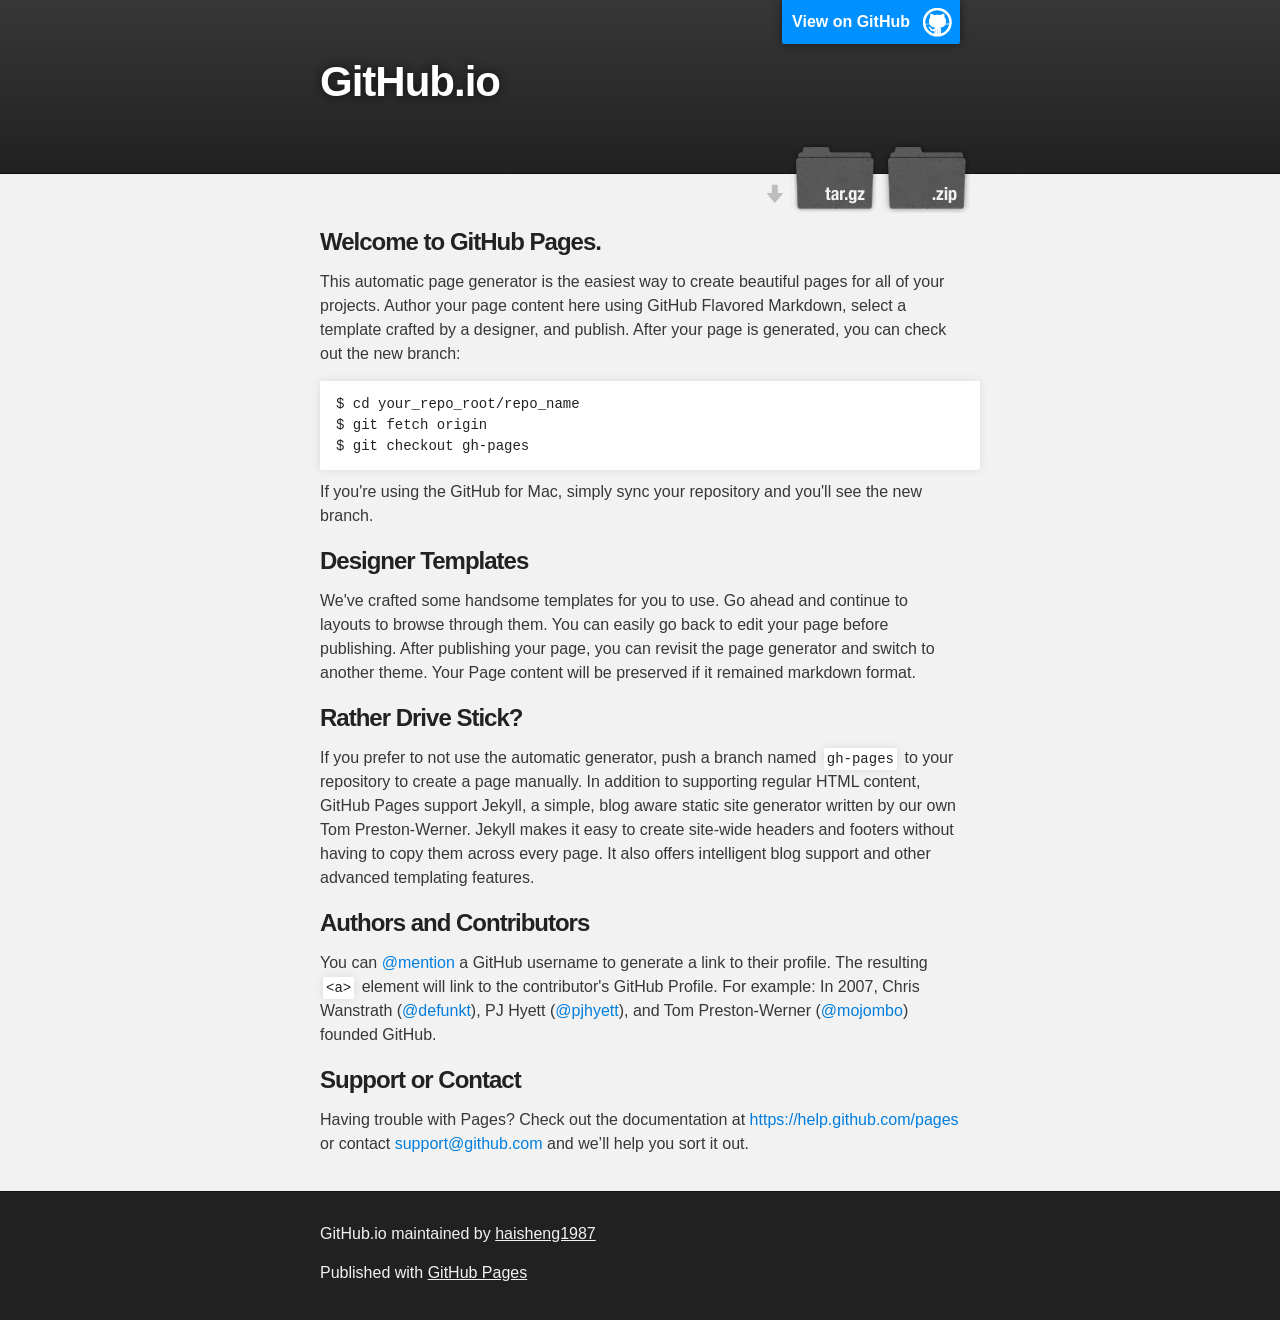
==== index.html @ a5570ec8 "Create gh-pages branch via GitHub" ====
<!DOCTYPE html>
<html>

  <head>
    <meta charset='utf-8'>
    <meta http-equiv="X-UA-Compatible" content="chrome=1">
    <meta name="description" content="GitHub.io : ">

    <link rel="stylesheet" type="text/css" media="screen" href="stylesheets/stylesheet.css">

    <title>GitHub.io</title>
  </head>

  <body>

    <!-- HEADER -->
    <div id="header_wrap" class="outer">
        <header class="inner">
          <a id="forkme_banner" href="https://github.com/haisheng1987/github.io">View on GitHub</a>

          <h1 id="project_title">GitHub.io</h1>
          <h2 id="project_tagline"></h2>

            <section id="downloads">
              <a class="zip_download_link" href="https://github.com/haisheng1987/github.io/zipball/master">Download this project as a .zip file</a>
              <a class="tar_download_link" href="https://github.com/haisheng1987/github.io/tarball/master">Download this project as a tar.gz file</a>
            </section>
        </header>
    </div>

    <!-- MAIN CONTENT -->
    <div id="main_content_wrap" class="outer">
      <section id="main_content" class="inner">
        <h3>
<a id="welcome-to-github-pages" class="anchor" href="#welcome-to-github-pages" aria-hidden="true"><span class="octicon octicon-link"></span></a>Welcome to GitHub Pages.</h3>

<p>This automatic page generator is the easiest way to create beautiful pages for all of your projects. Author your page content here using GitHub Flavored Markdown, select a template crafted by a designer, and publish. After your page is generated, you can check out the new branch:</p>

<pre><code>$ cd your_repo_root/repo_name
$ git fetch origin
$ git checkout gh-pages
</code></pre>

<p>If you're using the GitHub for Mac, simply sync your repository and you'll see the new branch.</p>

<h3>
<a id="designer-templates" class="anchor" href="#designer-templates" aria-hidden="true"><span class="octicon octicon-link"></span></a>Designer Templates</h3>

<p>We've crafted some handsome templates for you to use. Go ahead and continue to layouts to browse through them. You can easily go back to edit your page before publishing. After publishing your page, you can revisit the page generator and switch to another theme. Your Page content will be preserved if it remained markdown format.</p>

<h3>
<a id="rather-drive-stick" class="anchor" href="#rather-drive-stick" aria-hidden="true"><span class="octicon octicon-link"></span></a>Rather Drive Stick?</h3>

<p>If you prefer to not use the automatic generator, push a branch named <code>gh-pages</code> to your repository to create a page manually. In addition to supporting regular HTML content, GitHub Pages support Jekyll, a simple, blog aware static site generator written by our own Tom Preston-Werner. Jekyll makes it easy to create site-wide headers and footers without having to copy them across every page. It also offers intelligent blog support and other advanced templating features.</p>

<h3>
<a id="authors-and-contributors" class="anchor" href="#authors-and-contributors" aria-hidden="true"><span class="octicon octicon-link"></span></a>Authors and Contributors</h3>

<p>You can <a href="https://github.com/blog/821" class="user-mention">@mention</a> a GitHub username to generate a link to their profile. The resulting <code>&lt;a&gt;</code> element will link to the contributor's GitHub Profile. For example: In 2007, Chris Wanstrath (<a href="https://github.com/defunkt" class="user-mention">@defunkt</a>), PJ Hyett (<a href="https://github.com/pjhyett" class="user-mention">@pjhyett</a>), and Tom Preston-Werner (<a href="https://github.com/mojombo" class="user-mention">@mojombo</a>) founded GitHub.</p>

<h3>
<a id="support-or-contact" class="anchor" href="#support-or-contact" aria-hidden="true"><span class="octicon octicon-link"></span></a>Support or Contact</h3>

<p>Having trouble with Pages? Check out the documentation at <a href="https://help.github.com/pages">https://help.github.com/pages</a> or contact <a href="mailto:support@github.com">support@github.com</a> and we’ll help you sort it out.</p>
      </section>
    </div>

    <!-- FOOTER  -->
    <div id="footer_wrap" class="outer">
      <footer class="inner">
        <p class="copyright">GitHub.io maintained by <a href="https://github.com/haisheng1987">haisheng1987</a></p>
        <p>Published with <a href="http://pages.github.com">GitHub Pages</a></p>
      </footer>
    </div>

    

  </body>
</html>
---- stylesheets/stylesheet.css ----
/*******************************************************************************
Slate Theme for GitHub Pages
by Jason Costello, @jsncostello
*******************************************************************************/

@import url(pygment_trac.css);

/*******************************************************************************
MeyerWeb Reset
*******************************************************************************/

html, body, div, span, applet, object, iframe,
h1, h2, h3, h4, h5, h6, p, blockquote, pre,
a, abbr, acronym, address, big, cite, code,
del, dfn, em, img, ins, kbd, q, s, samp,
small, strike, strong, sub, sup, tt, var,
b, u, i, center,
dl, dt, dd, ol, ul, li,
fieldset, form, label, legend,
table, caption, tbody, tfoot, thead, tr, th, td,
article, aside, canvas, details, embed,
figure, figcaption, footer, header, hgroup,
menu, nav, output, ruby, section, summary,
time, mark, audio, video {
  margin: 0;
  padding: 0;
  border: 0;
  font: inherit;
  vertical-align: baseline;
}

/* HTML5 display-role reset for older browsers */
article, aside, details, figcaption, figure,
footer, header, hgroup, menu, nav, section {
  display: block;
}

ol, ul {
  list-style: none;
}

table {
  border-collapse: collapse;
  border-spacing: 0;
}

/*******************************************************************************
Theme Styles
*******************************************************************************/

body {
  box-sizing: border-box;
  color:#373737;
  background: #212121;
  font-size: 16px;
  font-family: 'Myriad Pro', Calibri, Helvetica, Arial, sans-serif;
  line-height: 1.5;
  -webkit-font-smoothing: antialiased;
}

h1, h2, h3, h4, h5, h6 {
  margin: 10px 0;
  font-weight: 700;
  color:#222222;
  font-family: 'Lucida Grande', 'Calibri', Helvetica, Arial, sans-serif;
  letter-spacing: -1px;
}

h1 {
  font-size: 36px;
  font-weight: 700;
}

h2 {
  padding-bottom: 10px;
  font-size: 32px;
  background: url('../images/bg_hr.png') repeat-x bottom;
}

h3 {
  font-size: 24px;
}

h4 {
  font-size: 21px;
}

h5 {
  font-size: 18px;
}

h6 {
  font-size: 16px;
}

p {
  margin: 10px 0 15px 0;
}

footer p {
  color: #f2f2f2;
}

a {
  text-decoration: none;
  color: #007edf;
  text-shadow: none;

  transition: color 0.5s ease;
  transition: text-shadow 0.5s ease;
  -webkit-transition: color 0.5s ease;
  -webkit-transition: text-shadow 0.5s ease;
  -moz-transition: color 0.5s ease;
  -moz-transition: text-shadow 0.5s ease;
  -o-transition: color 0.5s ease;
  -o-transition: text-shadow 0.5s ease;
  -ms-transition: color 0.5s ease;
  -ms-transition: text-shadow 0.5s ease;
}

a:hover, a:focus {text-decoration: underline;}

footer a {
  color: #F2F2F2;
  text-decoration: underline;
}

em {
  font-style: italic;
}

strong {
  font-weight: bold;
}

img {
  position: relative;
  margin: 0 auto;
  max-width: 739px;
  padding: 5px;
  margin: 10px 0 10px 0;
  border: 1px solid #ebebeb;

  box-shadow: 0 0 5px #ebebeb;
  -webkit-box-shadow: 0 0 5px #ebebeb;
  -moz-box-shadow: 0 0 5px #ebebeb;
  -o-box-shadow: 0 0 5px #ebebeb;
  -ms-box-shadow: 0 0 5px #ebebeb;
}

p img {
  display: inline;
  margin: 0;
  padding: 0;
  vertical-align: middle;
  text-align: center;
  border: none;
}

pre, code {
  width: 100%;
  color: #222;
  background-color: #fff;

  font-family: Monaco, "Bitstream Vera Sans Mono", "Lucida Console", Terminal, monospace;
  font-size: 14px;

  border-radius: 2px;
  -moz-border-radius: 2px;
  -webkit-border-radius: 2px;
}

pre {
  width: 100%;
  padding: 10px;
  box-shadow: 0 0 10px rgba(0,0,0,.1);
  overflow: auto;
}

code {
  padding: 3px;
  margin: 0 3px;
  box-shadow: 0 0 10px rgba(0,0,0,.1);
}

pre code {
  display: block;
  box-shadow: none;
}

blockquote {
  color: #666;
  margin-bottom: 20px;
  padding: 0 0 0 20px;
  border-left: 3px solid #bbb;
}


ul, ol, dl {
  margin-bottom: 15px
}

ul {
  list-style-position: inside;
  list-style: disc;
  padding-left: 20px;
}

ol {
  list-style-position: inside;
  list-style: decimal;
  padding-left: 20px;
}

dl dt {
  font-weight: bold;
}

dl dd {
  padding-left: 20px;
  font-style: italic;
}

dl p {
  padding-left: 20px;
  font-style: italic;
}

hr {
  height: 1px;
  margin-bottom: 5px;
  border: none;
  background: url('../images/bg_hr.png') repeat-x center;
}

table {
  border: 1px solid #373737;
  margin-bottom: 20px;
  text-align: left;
 }

th {
  font-family: 'Lucida Grande', 'Helvetica Neue', Helvetica, Arial, sans-serif;
  padding: 10px;
  background: #373737;
  color: #fff;
 }

td {
  padding: 10px;
  border: 1px solid #373737;
 }

form {
  background: #f2f2f2;
  padding: 20px;
}

/*******************************************************************************
Full-Width Styles
*******************************************************************************/

.outer {
  width: 100%;
}

.inner {
  position: relative;
  max-width: 640px;
  padding: 20px 10px;
  margin: 0 auto;
}

#forkme_banner {
  display: block;
  position: absolute;
  top:0;
  right: 10px;
  z-index: 10;
  padding: 10px 50px 10px 10px;
  color: #fff;
  background: url('../images/blacktocat.png') #0090ff no-repeat 95% 50%;
  font-weight: 700;
  box-shadow: 0 0 10px rgba(0,0,0,.5);
  border-bottom-left-radius: 2px;
  border-bottom-right-radius: 2px;
}

#header_wrap {
  background: #212121;
  background: -moz-linear-gradient(top, #373737, #212121);
  background: -webkit-linear-gradient(top, #373737, #212121);
  background: -ms-linear-gradient(top, #373737, #212121);
  background: -o-linear-gradient(top, #373737, #212121);
  background: linear-gradient(top, #373737, #212121);
}

#header_wrap .inner {
  padding: 50px 10px 30px 10px;
}

#project_title {
  margin: 0;
  color: #fff;
  font-size: 42px;
  font-weight: 700;
  text-shadow: #111 0px 0px 10px;
}

#project_tagline {
  color: #fff;
  font-size: 24px;
  font-weight: 300;
  background: none;
  text-shadow: #111 0px 0px 10px;
}

#downloads {
  position: absolute;
  width: 210px;
  z-index: 10;
  bottom: -40px;
  right: 0;
  height: 70px;
  background: url('../images/icon_download.png') no-repeat 0% 90%;
}

.zip_download_link {
  display: block;
  float: right;
  width: 90px;
  height:70px;
  text-indent: -5000px;
  overflow: hidden;
  background: url(../images/sprite_download.png) no-repeat bottom left;
}

.tar_download_link {
  display: block;
  float: right;
  width: 90px;
  height:70px;
  text-indent: -5000px;
  overflow: hidden;
  background: url(../images/sprite_download.png) no-repeat bottom right;
  margin-left: 10px;
}

.zip_download_link:hover {
  background: url(../images/sprite_download.png) no-repeat top left;
}

.tar_download_link:hover {
  background: url(../images/sprite_download.png) no-repeat top right;
}

#main_content_wrap {
  background: #f2f2f2;
  border-top: 1px solid #111;
  border-bottom: 1px solid #111;
}

#main_content {
  padding-top: 40px;
}

#footer_wrap {
  background: #212121;
}



/*******************************************************************************
Small Device Styles
*******************************************************************************/

@media screen and (max-width: 480px) {
  body {
    font-size:14px;
  }

  #downloads {
    display: none;
  }

  .inner {
    min-width: 320px;
    max-width: 480px;
  }

  #project_title {
  font-size: 32px;
  }

  h1 {
    font-size: 28px;
  }

  h2 {
    font-size: 24px;
  }

  h3 {
    font-size: 21px;
  }

  h4 {
    font-size: 18px;
  }

  h5 {
    font-size: 14px;
  }

  h6 {
    font-size: 12px;
  }

  code, pre {
    min-width: 320px;
    max-width: 480px;
    font-size: 11px;
  }

}
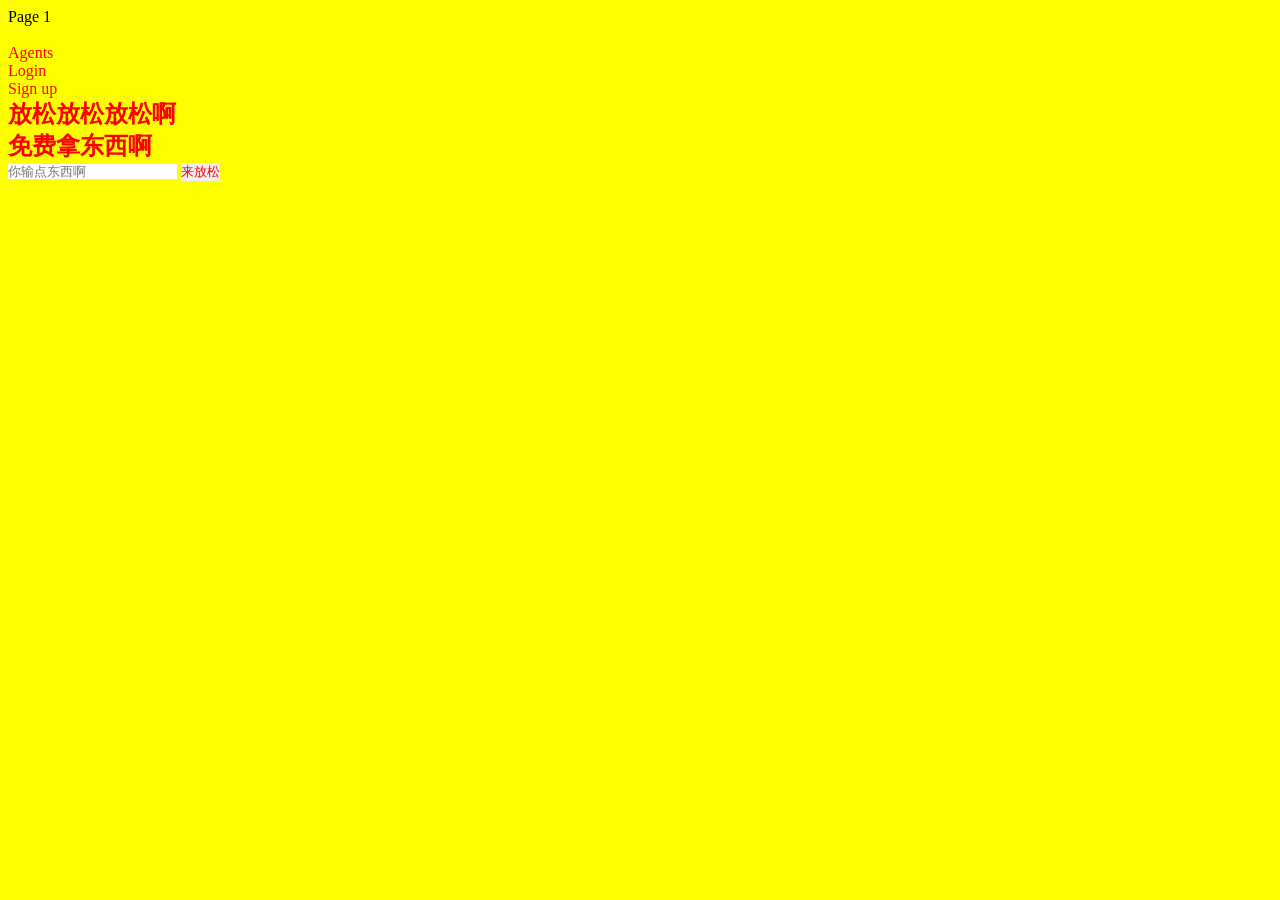
==== commit f3cc0a7c: "gaileindex" ====
--- a/index.html
+++ b/index.html
@@ -1,79 +1,28 @@
 <!DOCTYPE html>
+
+
 <html>
+    <head>
+        <tittle>Page 1</tittle>
+        <link rel="stylesheet" href="SCSS/mystyles.css">
+    </head>
+    <body>
+        <section class="hero">
+            <header>
+                <img src="" alt="">
+                <ul>
+                    <li>Agents</li>
+                    <li>Login</li>
+                    <li>Sign up</li>
+                </ul>
+            </header>
+            <h1>放松放松放松啊</h1>
+            <h2>免费拿东西啊</h2>
+            <form action="">
+                <input type="text" placeholder="你输点东西啊">
+                <button>来放松</button>
+            </form>
+        </section>
 
-  <head>
-    <meta charset='utf-8'>
-    <meta http-equiv="X-UA-Compatible" content="chrome=1">
-    <meta name="description" content="GitHub.io : ">
-
-    <link rel="stylesheet" type="text/css" media="screen" href="stylesheets/stylesheet.css">
-
-    <title>GitHub.io</title>
-  </head>
-
-  <body>
-
-    <!-- HEADER -->
-    <div id="header_wrap" class="outer">
-        <header class="inner">
-          <a id="forkme_banner" href="https://github.com/haisheng1987/github.io">View on GitHub</a>
-
-          <h1 id="project_title">GitHub.io</h1>
-          <h2 id="project_tagline"></h2>
-
-            <section id="downloads">
-              <a class="zip_download_link" href="https://github.com/haisheng1987/github.io/zipball/master">Download this project as a .zip file</a>
-              <a class="tar_download_link" href="https://github.com/haisheng1987/github.io/tarball/master">Download this project as a tar.gz file</a>
-            </section>
-        </header>
-    </div>
-
-    <!-- MAIN CONTENT -->
-    <div id="main_content_wrap" class="outer">
-      <section id="main_content" class="inner">
-        <h3>
-<a id="welcome-to-github-pages" class="anchor" href="#welcome-to-github-pages" aria-hidden="true"><span class="octicon octicon-link"></span></a>Welcome to GitHub Pages.</h3>
-
-<p>This automatic page generator is the easiest way to create beautiful pages for all of your projects. Author your page content here using GitHub Flavored Markdown, select a template crafted by a designer, and publish. After your page is generated, you can check out the new branch:</p>
-
-<pre><code>$ cd your_repo_root/repo_name
-$ git fetch origin
-$ git checkout gh-pages
-</code></pre>
-
-<p>If you're using the GitHub for Mac, simply sync your repository and you'll see the new branch.</p>
-
-<h3>
-<a id="designer-templates" class="anchor" href="#designer-templates" aria-hidden="true"><span class="octicon octicon-link"></span></a>Designer Templates</h3>
-
-<p>We've crafted some handsome templates for you to use. Go ahead and continue to layouts to browse through them. You can easily go back to edit your page before publishing. After publishing your page, you can revisit the page generator and switch to another theme. Your Page content will be preserved if it remained markdown format.</p>
-
-<h3>
-<a id="rather-drive-stick" class="anchor" href="#rather-drive-stick" aria-hidden="true"><span class="octicon octicon-link"></span></a>Rather Drive Stick?</h3>
-
-<p>If you prefer to not use the automatic generator, push a branch named <code>gh-pages</code> to your repository to create a page manually. In addition to supporting regular HTML content, GitHub Pages support Jekyll, a simple, blog aware static site generator written by our own Tom Preston-Werner. Jekyll makes it easy to create site-wide headers and footers without having to copy them across every page. It also offers intelligent blog support and other advanced templating features.</p>
-
-<h3>
-<a id="authors-and-contributors" class="anchor" href="#authors-and-contributors" aria-hidden="true"><span class="octicon octicon-link"></span></a>Authors and Contributors</h3>
-
-<p>You can <a href="https://github.com/blog/821" class="user-mention">@mention</a> a GitHub username to generate a link to their profile. The resulting <code>&lt;a&gt;</code> element will link to the contributor's GitHub Profile. For example: In 2007, Chris Wanstrath (<a href="https://github.com/defunkt" class="user-mention">@defunkt</a>), PJ Hyett (<a href="https://github.com/pjhyett" class="user-mention">@pjhyett</a>), and Tom Preston-Werner (<a href="https://github.com/mojombo" class="user-mention">@mojombo</a>) founded GitHub.</p>
-
-<h3>
-<a id="support-or-contact" class="anchor" href="#support-or-contact" aria-hidden="true"><span class="octicon octicon-link"></span></a>Support or Contact</h3>
-
-<p>Having trouble with Pages? Check out the documentation at <a href="https://help.github.com/pages">https://help.github.com/pages</a> or contact <a href="mailto:support@github.com">support@github.com</a> and we’ll help you sort it out.</p>
-      </section>
-    </div>
-
-    <!-- FOOTER  -->
-    <div id="footer_wrap" class="outer">
-      <footer class="inner">
-        <p class="copyright">GitHub.io maintained by <a href="https://github.com/haisheng1987">haisheng1987</a></p>
-        <p>Published with <a href="http://pages.github.com">GitHub Pages</a></p>
-      </footer>
-    </div>
-
-    
-
-  </body>
-</html>
+    </body>
+</html>
--- a/SCSS/mystyles.css
+++ b/SCSS/mystyles.css
@@ -0,0 +1,12 @@
+body{
+    background: yellow;
+}
+section,form,
+header,ul,li,
+input,button,img,h1,h2{
+    color: red;
+    margin: 0;
+    padding: 0;
+    border: 0;
+}
+        
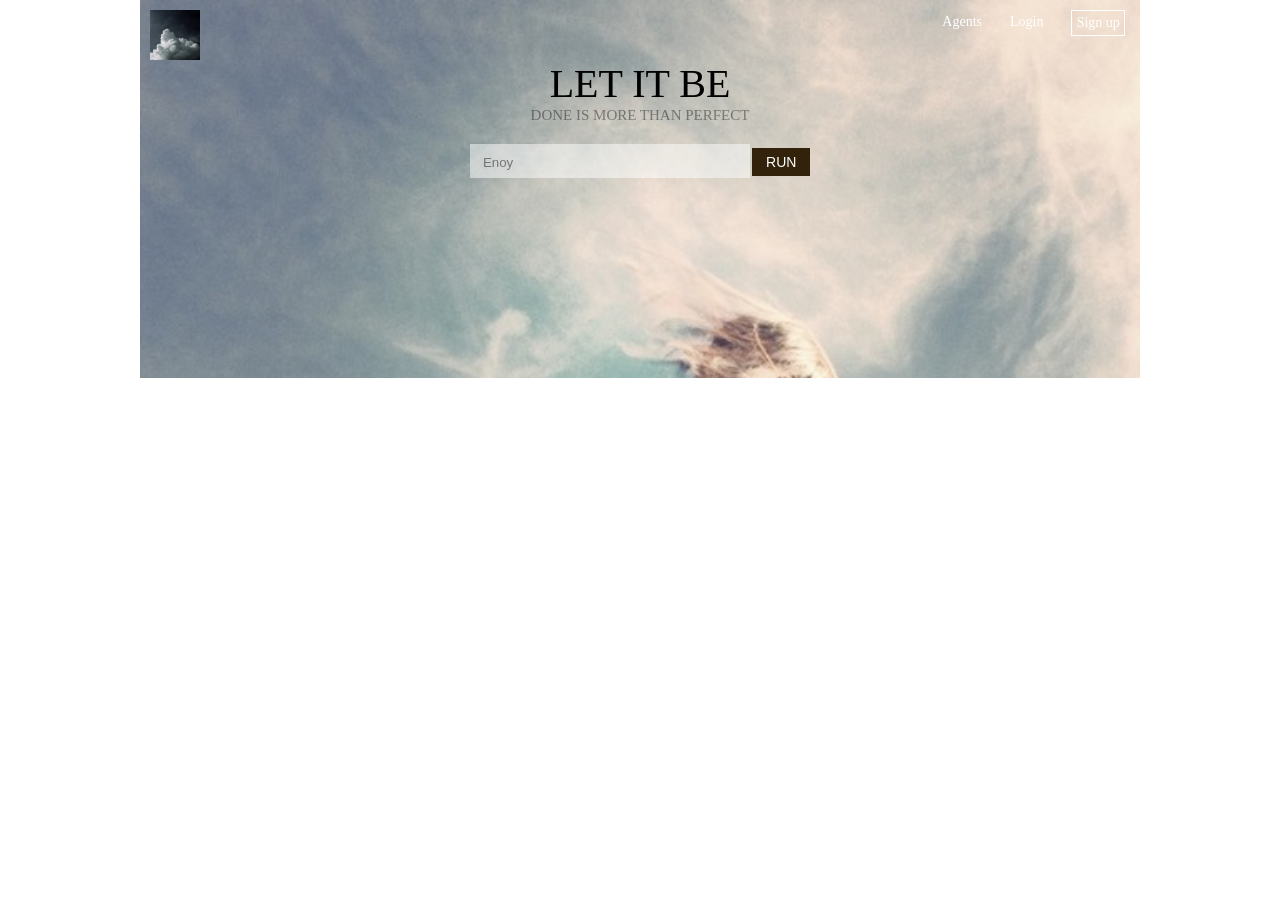
==== commit 18951f82: "New pic and some adjust" ====
--- a/index.html
+++ b/index.html
@@ -3,24 +3,24 @@
 
 <html>
     <head>
-        <tittle>Page 1</tittle>
+        <title>page1</title>
         <link rel="stylesheet" href="SCSS/mystyles.css">
     </head>
     <body>
         <section class="hero">
             <header>
-                <img src="" alt="">
+                <img src="pic2.jpg" alt="">
                 <ul>
                     <li>Agents</li>
                     <li>Login</li>
                     <li>Sign up</li>
                 </ul>
             </header>
-            <h1>放松放松放松啊</h1>
-            <h2>免费拿东西啊</h2>
+            <h1>LET IT BE</h1>
+            <h2>DONE IS MORE THAN PERFECT</h2>
             <form action="">
-                <input type="text" placeholder="你输点东西啊">
-                <button>来放松</button>
+                <input type="text" placeholder="Enoy">
+                <button>RUN</button>
             </form>
         </section>
 
--- a/SCSS/mystyles.css
+++ b/SCSS/mystyles.css
@@ -1,12 +1,83 @@
-body{
-    background: yellow;
-}
-section,form,
+body,form,
 header,ul,li,
 input,button,img,h1,h2{
-    color: red;
+    color: black;
     margin: 0;
     padding: 0;
     border: 0;
 }
-        
+body{
+    font-size: 62.5%;
+    background: white;
+}
+section.hero{
+    max-width: 100em;
+    margin:0 auto;
+    background-image: url(../pic1.jpg);
+    background-size:cover;
+}
+section.hero header img{
+    float:left;
+    width: 50px;
+    margin-top: 1em;
+    margin-left: 1em;
+    margin-right: 1em;
+
+}
+section.hero header ul{
+    float:right;
+    margin-right: 1.5em;
+    margin-left: 1em;
+}
+section.hero header ul li{
+    list-style: none;
+    float: left;
+    margin-left: 2em;
+    font-size: 1.4em;
+    color: white;
+    font-family: OpenSans;
+    font-weight:100;
+    margin-top: 1em;
+}
+section.hero header ul li:last-child{
+    border: 1px solid white;
+    padding: .3em;
+    margin-top:.7em;
+}
+section.hero h1{
+    clear:both;
+    font-size: 4em;
+    text-align: center;
+    font-family:OpenSans;
+    font-weight:100;
+}
+section.hero h2{
+    clear:both;
+    font-size: 1.5em;
+    text-align: center;
+    font-family:OpenSans;
+    font-weight:100;
+    color: rgba(0,0,0,.4)
+}
+section.hero form{
+    text-align: center;
+    padding-bottom: 200px;
+    padding-top: 2em;
+}
+section.hero form input{
+    width: 20em;
+    height: 2em;
+    background: rgba(255,255,255,.5);
+    padding-left: 1em;
+    padding-top: 0.4em;
+    padding-bottom: 0.15em;
+}
+
+section.hero form button{
+    background-color: rgb(50,34,11);
+    color: white;
+    height: 2em;
+    line-height: 2em;
+    font-size: 1.4em;
+    padding-left: 1em;
+    padding-right: 1em;
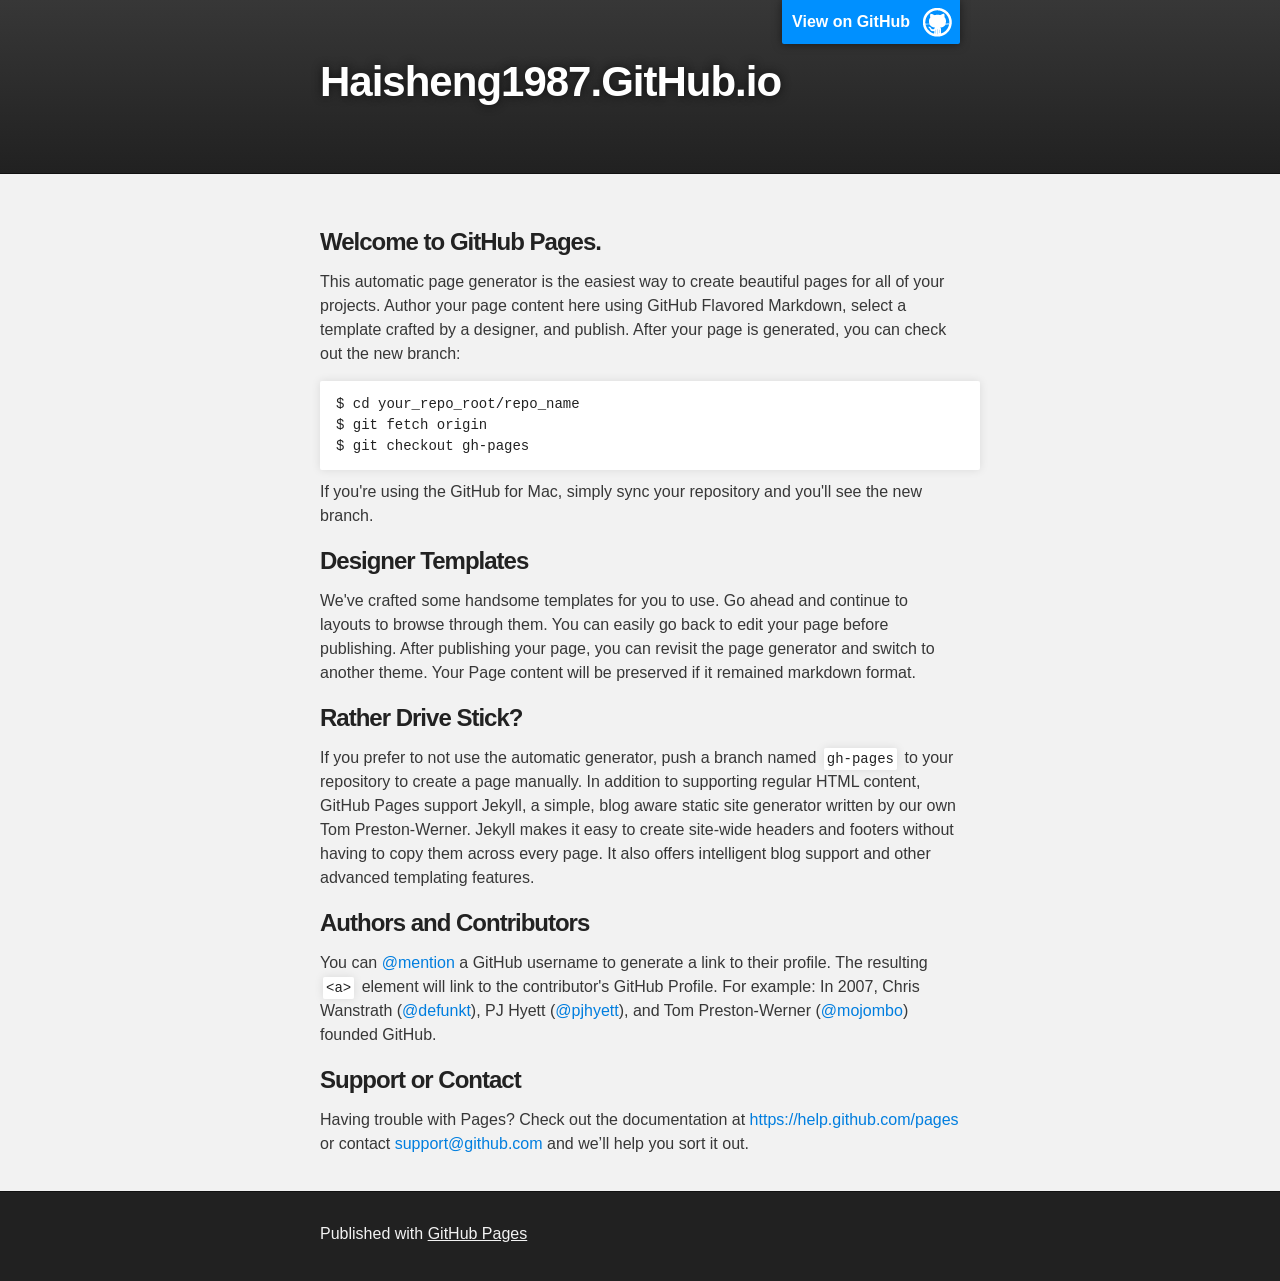
==== commit 0c04cdb0: "Replace master branch with page content via GitHub" ====
--- a/index.html
+++ b/index.html
@@ -1,28 +1,74 @@
 <!DOCTYPE html>
+<html>
 
+  <head>
+    <meta charset='utf-8'>
+    <meta http-equiv="X-UA-Compatible" content="chrome=1">
+    <meta name="description" content="Haisheng1987.GitHub.io : ">
 
-<html>
-    <head>
-        <title>page1</title>
-        <link rel="stylesheet" href="SCSS/mystyles.css">
-    </head>
-    <body>
-        <section class="hero">
-            <header>
-                <img src="pic2.jpg" alt="">
-                <ul>
-                    <li>Agents</li>
-                    <li>Login</li>
-                    <li>Sign up</li>
-                </ul>
-            </header>
-            <h1>LET IT BE</h1>
-            <h2>DONE IS MORE THAN PERFECT</h2>
-            <form action="">
-                <input type="text" placeholder="Enoy">
-                <button>RUN</button>
-            </form>
-        </section>
+    <link rel="stylesheet" type="text/css" media="screen" href="stylesheets/stylesheet.css">
 
-    </body>
-</html>+    <title>Haisheng1987.GitHub.io</title>
+  </head>
+
+  <body>
+
+    <!-- HEADER -->
+    <div id="header_wrap" class="outer">
+        <header class="inner">
+          <a id="forkme_banner" href="https://github.com/haisheng1987">View on GitHub</a>
+
+          <h1 id="project_title">Haisheng1987.GitHub.io</h1>
+          <h2 id="project_tagline"></h2>
+
+        </header>
+    </div>
+
+    <!-- MAIN CONTENT -->
+    <div id="main_content_wrap" class="outer">
+      <section id="main_content" class="inner">
+        <h3>
+<a id="welcome-to-github-pages" class="anchor" href="#welcome-to-github-pages" aria-hidden="true"><span class="octicon octicon-link"></span></a>Welcome to GitHub Pages.</h3>
+
+<p>This automatic page generator is the easiest way to create beautiful pages for all of your projects. Author your page content here using GitHub Flavored Markdown, select a template crafted by a designer, and publish. After your page is generated, you can check out the new branch:</p>
+
+<pre><code>$ cd your_repo_root/repo_name
+$ git fetch origin
+$ git checkout gh-pages
+</code></pre>
+
+<p>If you're using the GitHub for Mac, simply sync your repository and you'll see the new branch.</p>
+
+<h3>
+<a id="designer-templates" class="anchor" href="#designer-templates" aria-hidden="true"><span class="octicon octicon-link"></span></a>Designer Templates</h3>
+
+<p>We've crafted some handsome templates for you to use. Go ahead and continue to layouts to browse through them. You can easily go back to edit your page before publishing. After publishing your page, you can revisit the page generator and switch to another theme. Your Page content will be preserved if it remained markdown format.</p>
+
+<h3>
+<a id="rather-drive-stick" class="anchor" href="#rather-drive-stick" aria-hidden="true"><span class="octicon octicon-link"></span></a>Rather Drive Stick?</h3>
+
+<p>If you prefer to not use the automatic generator, push a branch named <code>gh-pages</code> to your repository to create a page manually. In addition to supporting regular HTML content, GitHub Pages support Jekyll, a simple, blog aware static site generator written by our own Tom Preston-Werner. Jekyll makes it easy to create site-wide headers and footers without having to copy them across every page. It also offers intelligent blog support and other advanced templating features.</p>
+
+<h3>
+<a id="authors-and-contributors" class="anchor" href="#authors-and-contributors" aria-hidden="true"><span class="octicon octicon-link"></span></a>Authors and Contributors</h3>
+
+<p>You can <a href="https://github.com/blog/821" class="user-mention">@mention</a> a GitHub username to generate a link to their profile. The resulting <code>&lt;a&gt;</code> element will link to the contributor's GitHub Profile. For example: In 2007, Chris Wanstrath (<a href="https://github.com/defunkt" class="user-mention">@defunkt</a>), PJ Hyett (<a href="https://github.com/pjhyett" class="user-mention">@pjhyett</a>), and Tom Preston-Werner (<a href="https://github.com/mojombo" class="user-mention">@mojombo</a>) founded GitHub.</p>
+
+<h3>
+<a id="support-or-contact" class="anchor" href="#support-or-contact" aria-hidden="true"><span class="octicon octicon-link"></span></a>Support or Contact</h3>
+
+<p>Having trouble with Pages? Check out the documentation at <a href="https://help.github.com/pages">https://help.github.com/pages</a> or contact <a href="mailto:support@github.com">support@github.com</a> and we’ll help you sort it out.</p>
+      </section>
+    </div>
+
+    <!-- FOOTER  -->
+    <div id="footer_wrap" class="outer">
+      <footer class="inner">
+        <p>Published with <a href="http://pages.github.com">GitHub Pages</a></p>
+      </footer>
+    </div>
+
+    
+
+  </body>
+</html>
--- a/stylesheets/stylesheet.css
+++ b/stylesheets/stylesheet.css
@@ -0,0 +1,425 @@
+/*******************************************************************************
+Slate Theme for GitHub Pages
+by Jason Costello, @jsncostello
+*******************************************************************************/
+
+@import url(pygment_trac.css);
+
+/*******************************************************************************
+MeyerWeb Reset
+*******************************************************************************/
+
+html, body, div, span, applet, object, iframe,
+h1, h2, h3, h4, h5, h6, p, blockquote, pre,
+a, abbr, acronym, address, big, cite, code,
+del, dfn, em, img, ins, kbd, q, s, samp,
+small, strike, strong, sub, sup, tt, var,
+b, u, i, center,
+dl, dt, dd, ol, ul, li,
+fieldset, form, label, legend,
+table, caption, tbody, tfoot, thead, tr, th, td,
+article, aside, canvas, details, embed,
+figure, figcaption, footer, header, hgroup,
+menu, nav, output, ruby, section, summary,
+time, mark, audio, video {
+  margin: 0;
+  padding: 0;
+  border: 0;
+  font: inherit;
+  vertical-align: baseline;
+}
+
+/* HTML5 display-role reset for older browsers */
+article, aside, details, figcaption, figure,
+footer, header, hgroup, menu, nav, section {
+  display: block;
+}
+
+ol, ul {
+  list-style: none;
+}
+
+table {
+  border-collapse: collapse;
+  border-spacing: 0;
+}
+
+/*******************************************************************************
+Theme Styles
+*******************************************************************************/
+
+body {
+  box-sizing: border-box;
+  color:#373737;
+  background: #212121;
+  font-size: 16px;
+  font-family: 'Myriad Pro', Calibri, Helvetica, Arial, sans-serif;
+  line-height: 1.5;
+  -webkit-font-smoothing: antialiased;
+}
+
+h1, h2, h3, h4, h5, h6 {
+  margin: 10px 0;
+  font-weight: 700;
+  color:#222222;
+  font-family: 'Lucida Grande', 'Calibri', Helvetica, Arial, sans-serif;
+  letter-spacing: -1px;
+}
+
+h1 {
+  font-size: 36px;
+  font-weight: 700;
+}
+
+h2 {
+  padding-bottom: 10px;
+  font-size: 32px;
+  background: url('../images/bg_hr.png') repeat-x bottom;
+}
+
+h3 {
+  font-size: 24px;
+}
+
+h4 {
+  font-size: 21px;
+}
+
+h5 {
+  font-size: 18px;
+}
+
+h6 {
+  font-size: 16px;
+}
+
+p {
+  margin: 10px 0 15px 0;
+}
+
+footer p {
+  color: #f2f2f2;
+}
+
+a {
+  text-decoration: none;
+  color: #007edf;
+  text-shadow: none;
+
+  transition: color 0.5s ease;
+  transition: text-shadow 0.5s ease;
+  -webkit-transition: color 0.5s ease;
+  -webkit-transition: text-shadow 0.5s ease;
+  -moz-transition: color 0.5s ease;
+  -moz-transition: text-shadow 0.5s ease;
+  -o-transition: color 0.5s ease;
+  -o-transition: text-shadow 0.5s ease;
+  -ms-transition: color 0.5s ease;
+  -ms-transition: text-shadow 0.5s ease;
+}
+
+a:hover, a:focus {text-decoration: underline;}
+
+footer a {
+  color: #F2F2F2;
+  text-decoration: underline;
+}
+
+em {
+  font-style: italic;
+}
+
+strong {
+  font-weight: bold;
+}
+
+img {
+  position: relative;
+  margin: 0 auto;
+  max-width: 739px;
+  padding: 5px;
+  margin: 10px 0 10px 0;
+  border: 1px solid #ebebeb;
+
+  box-shadow: 0 0 5px #ebebeb;
+  -webkit-box-shadow: 0 0 5px #ebebeb;
+  -moz-box-shadow: 0 0 5px #ebebeb;
+  -o-box-shadow: 0 0 5px #ebebeb;
+  -ms-box-shadow: 0 0 5px #ebebeb;
+}
+
+p img {
+  display: inline;
+  margin: 0;
+  padding: 0;
+  vertical-align: middle;
+  text-align: center;
+  border: none;
+}
+
+pre, code {
+  width: 100%;
+  color: #222;
+  background-color: #fff;
+
+  font-family: Monaco, "Bitstream Vera Sans Mono", "Lucida Console", Terminal, monospace;
+  font-size: 14px;
+
+  border-radius: 2px;
+  -moz-border-radius: 2px;
+  -webkit-border-radius: 2px;
+}
+
+pre {
+  width: 100%;
+  padding: 10px;
+  box-shadow: 0 0 10px rgba(0,0,0,.1);
+  overflow: auto;
+}
+
+code {
+  padding: 3px;
+  margin: 0 3px;
+  box-shadow: 0 0 10px rgba(0,0,0,.1);
+}
+
+pre code {
+  display: block;
+  box-shadow: none;
+}
+
+blockquote {
+  color: #666;
+  margin-bottom: 20px;
+  padding: 0 0 0 20px;
+  border-left: 3px solid #bbb;
+}
+
+
+ul, ol, dl {
+  margin-bottom: 15px
+}
+
+ul {
+  list-style-position: inside;
+  list-style: disc;
+  padding-left: 20px;
+}
+
+ol {
+  list-style-position: inside;
+  list-style: decimal;
+  padding-left: 20px;
+}
+
+dl dt {
+  font-weight: bold;
+}
+
+dl dd {
+  padding-left: 20px;
+  font-style: italic;
+}
+
+dl p {
+  padding-left: 20px;
+  font-style: italic;
+}
+
+hr {
+  height: 1px;
+  margin-bottom: 5px;
+  border: none;
+  background: url('../images/bg_hr.png') repeat-x center;
+}
+
+table {
+  border: 1px solid #373737;
+  margin-bottom: 20px;
+  text-align: left;
+ }
+
+th {
+  font-family: 'Lucida Grande', 'Helvetica Neue', Helvetica, Arial, sans-serif;
+  padding: 10px;
+  background: #373737;
+  color: #fff;
+ }
+
+td {
+  padding: 10px;
+  border: 1px solid #373737;
+ }
+
+form {
+  background: #f2f2f2;
+  padding: 20px;
+}
+
+/*******************************************************************************
+Full-Width Styles
+*******************************************************************************/
+
+.outer {
+  width: 100%;
+}
+
+.inner {
+  position: relative;
+  max-width: 640px;
+  padding: 20px 10px;
+  margin: 0 auto;
+}
+
+#forkme_banner {
+  display: block;
+  position: absolute;
+  top:0;
+  right: 10px;
+  z-index: 10;
+  padding: 10px 50px 10px 10px;
+  color: #fff;
+  background: url('../images/blacktocat.png') #0090ff no-repeat 95% 50%;
+  font-weight: 700;
+  box-shadow: 0 0 10px rgba(0,0,0,.5);
+  border-bottom-left-radius: 2px;
+  border-bottom-right-radius: 2px;
+}
+
+#header_wrap {
+  background: #212121;
+  background: -moz-linear-gradient(top, #373737, #212121);
+  background: -webkit-linear-gradient(top, #373737, #212121);
+  background: -ms-linear-gradient(top, #373737, #212121);
+  background: -o-linear-gradient(top, #373737, #212121);
+  background: linear-gradient(top, #373737, #212121);
+}
+
+#header_wrap .inner {
+  padding: 50px 10px 30px 10px;
+}
+
+#project_title {
+  margin: 0;
+  color: #fff;
+  font-size: 42px;
+  font-weight: 700;
+  text-shadow: #111 0px 0px 10px;
+}
+
+#project_tagline {
+  color: #fff;
+  font-size: 24px;
+  font-weight: 300;
+  background: none;
+  text-shadow: #111 0px 0px 10px;
+}
+
+#downloads {
+  position: absolute;
+  width: 210px;
+  z-index: 10;
+  bottom: -40px;
+  right: 0;
+  height: 70px;
+  background: url('../images/icon_download.png') no-repeat 0% 90%;
+}
+
+.zip_download_link {
+  display: block;
+  float: right;
+  width: 90px;
+  height:70px;
+  text-indent: -5000px;
+  overflow: hidden;
+  background: url(../images/sprite_download.png) no-repeat bottom left;
+}
+
+.tar_download_link {
+  display: block;
+  float: right;
+  width: 90px;
+  height:70px;
+  text-indent: -5000px;
+  overflow: hidden;
+  background: url(../images/sprite_download.png) no-repeat bottom right;
+  margin-left: 10px;
+}
+
+.zip_download_link:hover {
+  background: url(../images/sprite_download.png) no-repeat top left;
+}
+
+.tar_download_link:hover {
+  background: url(../images/sprite_download.png) no-repeat top right;
+}
+
+#main_content_wrap {
+  background: #f2f2f2;
+  border-top: 1px solid #111;
+  border-bottom: 1px solid #111;
+}
+
+#main_content {
+  padding-top: 40px;
+}
+
+#footer_wrap {
+  background: #212121;
+}
+
+
+
+/*******************************************************************************
+Small Device Styles
+*******************************************************************************/
+
+@media screen and (max-width: 480px) {
+  body {
+    font-size:14px;
+  }
+
+  #downloads {
+    display: none;
+  }
+
+  .inner {
+    min-width: 320px;
+    max-width: 480px;
+  }
+
+  #project_title {
+  font-size: 32px;
+  }
+
+  h1 {
+    font-size: 28px;
+  }
+
+  h2 {
+    font-size: 24px;
+  }
+
+  h3 {
+    font-size: 21px;
+  }
+
+  h4 {
+    font-size: 18px;
+  }
+
+  h5 {
+    font-size: 14px;
+  }
+
+  h6 {
+    font-size: 12px;
+  }
+
+  code, pre {
+    min-width: 320px;
+    max-width: 480px;
+    font-size: 11px;
+  }
+
+}
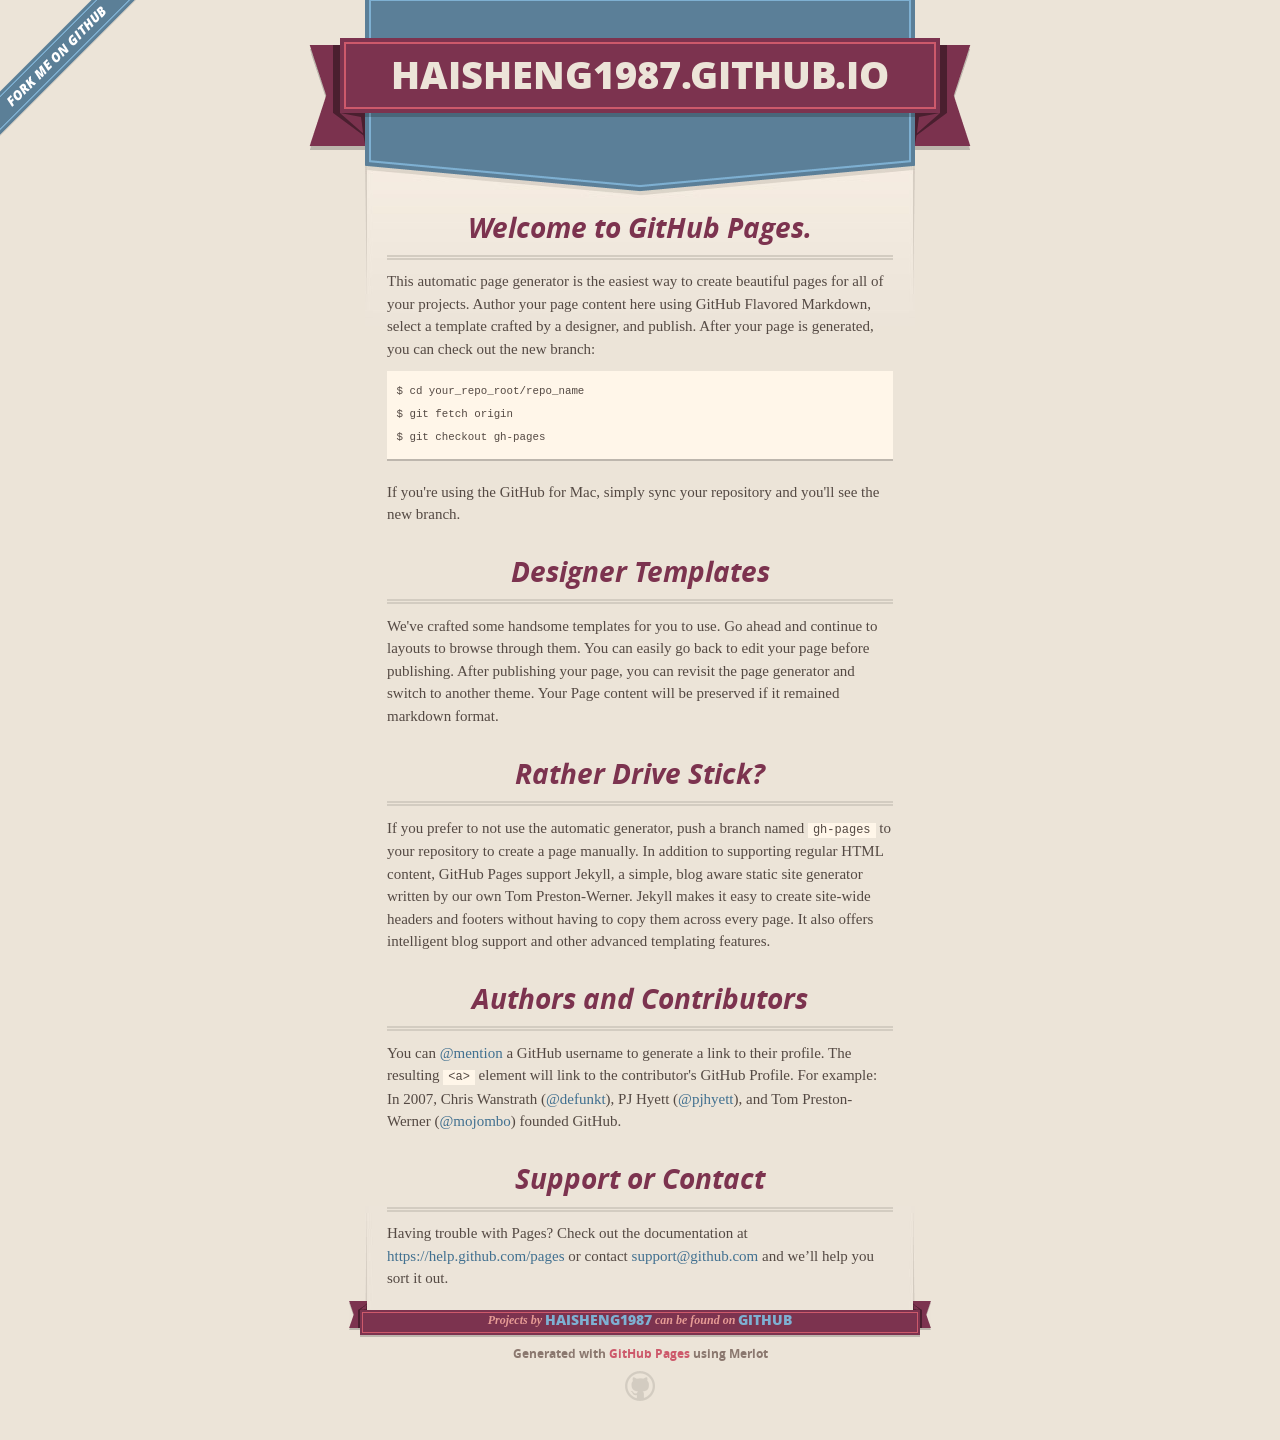
==== commit 33095206: "Replace master branch with page content via GitHub" ====
--- a/index.html
+++ b/index.html
@@ -1,32 +1,50 @@
 <!DOCTYPE html>
 <html>
-
   <head>
     <meta charset='utf-8'>
     <meta http-equiv="X-UA-Compatible" content="chrome=1">
-    <meta name="description" content="Haisheng1987.GitHub.io : ">
+    <meta name="viewport" content="width=640">
 
-    <link rel="stylesheet" type="text/css" media="screen" href="stylesheets/stylesheet.css">
+    <link rel="stylesheet" href="stylesheets/core.css" media="screen">
+    <link rel="stylesheet" href="stylesheets/mobile.css" media="handheld, only screen and (max-device-width:640px)">
+    <link rel="stylesheet" href="stylesheets/pygment_trac.css">
 
-    <title>Haisheng1987.GitHub.io</title>
+    <script type="text/javascript" src="javascripts/modernizr.js"></script>
+    <script type="text/javascript" src="https://ajax.googleapis.com/ajax/libs/jquery/1.7.1/jquery.min.js"></script>
+    <script type="text/javascript" src="javascripts/headsmart.min.js"></script>
+    <script type="text/javascript">
+      $(document).ready(function () {
+        $('#main_content').headsmart()
+      })
+    </script>
+    <title>Haisheng1987.GitHub.io by haisheng1987</title>
   </head>
 
   <body>
+    <a id="forkme_banner" href="https://github.com/haisheng1987">View on GitHub</a>
+    <div class="shell">
 
-    <!-- HEADER -->
-    <div id="header_wrap" class="outer">
-        <header class="inner">
-          <a id="forkme_banner" href="https://github.com/haisheng1987">View on GitHub</a>
+      <header>
+        <span class="ribbon-outer">
+          <span class="ribbon-inner">
+            <h1>Haisheng1987.GitHub.io</h1>
+            <h2></h2>
+          </span>
+          <span class="left-tail"></span>
+          <span class="right-tail"></span>
+        </span>
+      </header>
 
-          <h1 id="project_title">Haisheng1987.GitHub.io</h1>
-          <h2 id="project_tagline"></h2>
+      <div id="no-downloads">
+        <span class="inner">
+        </span>
+      </div>
 
-        </header>
-    </div>
 
-    <!-- MAIN CONTENT -->
-    <div id="main_content_wrap" class="outer">
-      <section id="main_content" class="inner">
+      <span class="banner-fix"></span>
+
+
+      <section id="main_content">
         <h3>
 <a id="welcome-to-github-pages" class="anchor" href="#welcome-to-github-pages" aria-hidden="true"><span class="octicon octicon-link"></span></a>Welcome to GitHub Pages.</h3>
 
@@ -59,16 +77,21 @@
 
 <p>Having trouble with Pages? Check out the documentation at <a href="https://help.github.com/pages">https://help.github.com/pages</a> or contact <a href="mailto:support@github.com">support@github.com</a> and we’ll help you sort it out.</p>
       </section>
-    </div>
 
-    <!-- FOOTER  -->
-    <div id="footer_wrap" class="outer">
-      <footer class="inner">
-        <p>Published with <a href="http://pages.github.com">GitHub Pages</a></p>
+      <footer>
+        <span class="ribbon-outer">
+          <span class="ribbon-inner">
+            <p>Projects by <a href="https://github.com/haisheng1987">haisheng1987</a> can be found on <a href="https://github.com/haisheng1987">GitHub</a></p>
+          </span>
+          <span class="left-tail"></span>
+          <span class="right-tail"></span>
+        </span>
+        <p>Generated with <a href="http://pages.github.com">GitHub Pages</a> using Merlot</p>
+        <span class="octocat"></span>
       </footer>
+
     </div>
 
     
-
   </body>
 </html>
--- a/stylesheets/core.css
+++ b/stylesheets/core.css
@@ -0,0 +1,3 @@
+@import url("screen.css");
+@import url("non-screen.css") handheld;
+@import url("non-screen.css") only screen and (max-device-width:640px);
--- a/stylesheets/mobile.css
+++ b/stylesheets/mobile.css
@@ -0,0 +1,510 @@
+/* Generated by Font Squirrel (http://www.fontsquirrel.com) on February 9, 2012 */
+
+
+@font-face {
+  font-family: 'Open Sans';
+  src: url('../fonts/opensans-regular-webfont.eot');
+  src: url('../fonts/opensans-regular-webfont.eot?#iefix') format('embedded-opentype'),
+       url('../fonts/opensans-regular-webfont.woff') format('woff'),
+       url('../fonts/opensans-regular-webfont.ttf') format('truetype'),
+       url('../fonts/opensans-regular-webfont.svg#OpenSansRegular') format('svg');
+  font-weight: normal;
+  font-style: normal;
+}
+
+@font-face {
+  font-family: 'Open Sans';
+  src: url('../fonts/opensans-italic-webfont.eot');
+  src: url('../fonts/opensans-italic-webfont.eot?#iefix') format('embedded-opentype'),
+       url('../fonts/opensans-italic-webfont.woff') format('woff'),
+       url('../fonts/opensans-italic-webfont.ttf') format('truetype'),
+       url('../fonts/opensans-italic-webfont.svg#OpenSansItalic') format('svg');
+  font-weight: normal;
+  font-style: italic;
+}
+
+@font-face {
+  font-family: 'Open Sans';
+  src: url('../fonts/opensans-bold-webfont.eot');
+  src: url('../fonts/opensans-bold-webfont.eot?#iefix') format('embedded-opentype'),
+       url('../fonts/opensans-bold-webfont.woff') format('woff'),
+       url('../fonts/opensans-bold-webfont.ttf') format('truetype'),
+       url('../fonts/opensans-bold-webfont.svg#OpenSansBold') format('svg');
+  font-weight: bold;
+  font-style: normal;
+}
+
+@font-face {
+  font-family: 'Open Sans';
+  src: url('../fonts/opensans-bolditalic-webfont.eot');
+  src: url('../fonts/opensans-bolditalic-webfont.eot?#iefix') format('embedded-opentype'),
+       url('../fonts/opensans-bolditalic-webfont.woff') format('woff'),
+       url('../fonts/opensans-bolditalic-webfont.ttf') format('truetype'),
+       url('../fonts/opensans-bolditalic-webfont.svg#OpenSansBoldItalic') format('svg');
+  font-weight: bold;
+  font-style: italic;
+}
+
+@font-face {
+  font-family: 'Open Sans';
+  src: url('../fonts/opensans-extrabold-webfont.eot');
+  src: url('../fonts/opensans-extrabold-webfont.eot?#iefix') format('embedded-opentype'),
+       url('../fonts/opensans-extrabold-webfont.woff') format('woff'),
+       url('../fonts/opensans-extrabold-webfont.ttf') format('truetype'),
+       url('../fonts/opensans-extrabold-webfont.svg#OpenSansExtrabold') format('svg');
+  font-weight: bolder;
+  font-style: normal;
+}
+
+
+/* http://meyerweb.com/eric/tools/css/reset/ 
+   v2.0 | 20110126
+   License: none (public domain)
+*/
+
+html, body, div, span, applet, object, iframe,
+h1, h2, h3, h4, h5, h6, p, blockquote, pre,
+a, abbr, acronym, address, big, cite, code,
+del, dfn, em, img, ins, kbd, q, s, samp,
+small, strike, strong, sub, sup, tt, var,
+b, u, i, center,
+dl, dt, dd, ol, ul, li,
+fieldset, form, label, legend,
+table, caption, tbody, tfoot, thead, tr, th, td,
+article, aside, canvas, details, embed, 
+figure, figcaption, footer, header, hgroup, 
+menu, nav, output, ruby, section, summary,
+time, mark, audio, video {
+  margin: 0;
+  padding: 0;
+  border: 0;
+  font-size: 100%;
+  font: inherit;
+  vertical-align: baseline;
+}
+/* HTML5 display-role reset for older browsers */
+article, aside, details, figcaption, figure, 
+footer, header, hgroup, menu, nav, section {
+  display: block;
+}
+body {
+  line-height: 1;
+}
+ol, ul {
+  list-style: none;
+}
+blockquote, q {
+  quotes: none;
+}
+blockquote:before, blockquote:after,
+q:before, q:after {
+  content: '';
+  content: none;
+}
+table {
+  border-collapse: collapse;
+  border-spacing: 0;
+}
+
+header, footer, section {
+  display: block;
+  position: relative;
+}
+
+/* STYLES */
+
+div.shell {
+  display: block;
+  width: 640px;
+  margin: 0 auto;
+}
+
+a#forkme_banner {
+  display: none;
+}
+
+/* header */
+
+header {
+  position: relative;
+  z-index: 2;
+  margin: 0;
+  max-width: 640px;
+  top: 51px;
+}
+
+header span.ribbon-inner {
+  position: relative;
+  display: block;
+  background-color: #cd596b;
+  border: 8px solid #7c334f;
+  padding: 6px;
+  z-index: 1;
+}
+
+header span.left-tail, header span.right-tail {
+  position: relative;
+  display: block;
+  width: 19px;
+  height: 10px;
+  background: transparent url(../images/ribbon-tail-sprite-2x.png) 0 0 no-repeat;
+  position: absolute;
+  bottom: -10px;
+  z-index: 0;
+}
+
+header span.left-tail {
+  background-position: 0 0;
+  left: 0;
+}
+
+header span.right-tail {
+  background-position: -19px 0;
+  right: 0;
+}
+
+header h1 {
+  background-color: #7c334f;
+  font-size: 2em;
+  font-weight: bolder;
+  font-style: normal;
+  text-transform: uppercase;
+  color: #ece4d8;
+  text-align: center;
+  line-height:1;  
+  padding: 14px 20px 0;
+}
+
+header h2 {
+  background-color: #7c334f;
+  font: bold italic .85em/1.5 Georgia, Times, “Times New Roman”, serif;
+  color: #e69b95;
+  padding-bottom: 14px;
+  margin-top: -3px;
+  text-align: center;
+}
+
+section#downloads {
+  position: relative;
+  display: block;
+  height: 171px;
+  width: 602px;
+  padding-bottom: 150px;
+  margin: 51px auto -250px;
+  z-index: 1;
+  background: transparent url(../images/shield.png) center 0 no-repeat;
+}
+
+section#downloads a {
+  display: none;
+}
+
+span.banner-fix {
+  background: transparent url(../images/shield-fallback.png) center top no-repeat;
+  display: block;
+  height: 31px;
+  position: absolute;
+  width: 640px;
+  top: 20px;
+
+}
+
+section#main_content {
+  z-index: 2;
+  padding: 20px 40px 0;
+  min-height:185px;
+}
+
+/* footer */
+
+footer {
+  background: none;
+  padding-top: 104px;
+  margin: -94px auto 40px;
+  max-width:640px;
+  text-align: center;
+}
+
+footer span.ribbon-outer {
+  display: block;
+  position: relative;
+  border-bottom: 2px solid #bdb6ad;
+}
+
+footer span.ribbon-inner {
+  position: relative;
+  display: block;
+  background-color: #cd596b;
+  border: 8px solid #7c334f;
+  padding: 6px;
+  z-index: 1;
+}
+
+footer p {
+  font-family: 'Open Sans', sans-serif;
+  font-weight: bold;
+  font-size: .6em;
+  color: #8b786f;
+}
+
+footer a {
+  color: #cd596b;
+}
+
+footer span.ribbon-inner p {
+  background-color: #7c334f;
+  margin: 0;
+  color: #e69b95;
+  font: bold italic 22px/1 Georgia, Times, “Times New Roman”, serif;
+  height: auto;
+  line-height: 1.1;
+  padding: 20px 0px 10px;
+}
+
+footer span.ribbon-inner a {
+  display: block;
+  position: relative;
+  bottom: 0;
+  color: #7eb0d2;
+  font-family: 'Open Sans', sans-serif;
+  text-transform: uppercase;
+  font-style: normal;
+  font-weight: bolder;
+  font-size: 38px;
+  padding-bottom: 10px;
+}
+
+footer span.ribbon-inner a:hover {
+  color: #7eb0d2;
+}
+
+footer span.left-tail, footer span.right-tail {
+  position: relative;
+  display: block;
+  width: 23px;
+  height: 126px;
+  background: transparent url(../images/small-ribbon-tail-sprite-2x.png) 0 0 no-repeat;
+  position: absolute;
+  top: -126px;
+  z-index: 0;
+}
+
+footer span.left-tail {
+  background-position: 0 0;
+  left: 0;
+}
+
+footer span.right-tail {
+  background-position: -23px 0;
+  right: 0;
+}
+
+footer span.octocat {
+  background: transparent url(../images/octocat-2x.png) 0 0 no-repeat;
+  display: block;
+  width: 60px;
+  height: 60px;
+  margin: 20px auto 0;}
+
+/* content */
+
+body {
+  background: #ece4d8;
+  font: normal normal 30px/1.5 Georgia, Palatino,” Palatino Linotype”, Times, “Times New Roman”, serif;
+  color: #544943;
+  -webkit-font-smoothing: antialiased;
+}
+
+a, a:hover {
+  color: #417090;
+}
+
+a {
+  text-decoration: none;
+}
+
+a:hover {
+  text-decoration: underline;
+}
+
+h1,h2,h3,h4,h5,h6 {
+  font-family: 'Open Sans', sans-serif;
+  font-weight: bold;
+}
+
+p {
+  margin: .7em 0 0;
+}
+
+strong {
+  font-weight: bold;
+}
+
+em {
+  font-style: italic;
+}
+
+ol {
+  margin: .7em 0;
+  list-style-type: decimal;
+  padding-left: 1.35em;
+}
+
+ul {
+  margin: .7em 0;
+  padding-left: 1.35em;
+}
+
+ul li {
+  padding-left: 20px;
+  background: transparent url(../images/chevron-2x.png) left 15px no-repeat;
+}
+
+blockquote {
+  font-family: 'Open Sans', sans-serif;
+  margin: 20px 0;
+  color: #8b786f;
+  padding-left: 1.35em;
+  background: transparent url('../images/blockquote-gfx-2x.png') 0 8px no-repeat;
+}
+
+img {
+  -webkit-box-shadow: 0px 4px 0px #bdb6ad;
+  -moz-box-shadow: 0px 4px 0px #bdb6ad;
+  box-shadow: 0px 4px 0px #bdb6ad;
+  border: 4px solid #fff6e9;
+  max-width: 556px;
+}
+
+hr {
+  border: none;
+  outline: none;
+  height: 42px;
+  background: transparent url('../images/hr-2x.jpg') center center repeat-x;
+  margin: 0 0 20px;
+}
+
+code {
+  background: #fff6e9;
+  font: normal normal .9em/1.7 "Lucida Sans Typewriter", "Lucida Console", Monaco, "Bitstream Vera Sans Mono", monospace;
+  padding: 0 5px 1px;
+}
+
+pre {
+  margin: 10px 0 20px;
+  padding: .7em;
+  background: #fff6e9;
+  border-bottom: 4px solid #bdb6ad;
+  font: normal normal .9em/1.7 "Lucida Sans Typewriter", "Lucida Console", Monaco, "Bitstream Vera Sans Mono", monospace;
+  overflow: auto;
+}
+
+table {
+  background: #fff6e9;
+  display: table;
+  width: 100%;
+  border-collapse: separate;
+  border-bottom: 4px solid #bdb6ad;
+  margin: 10px 0;
+}
+
+tr {
+  display: table-row;
+}
+
+th {
+  display: table-cell;
+  padding: 2px 10px;
+  border: solid #ece4d8;
+  border-width: 0 4px 4px 0;
+  color: #cd596b;
+  font-family: 'Open Sans', sans-serif;
+  font-weight: bold;
+  font-size: .85em;
+}
+
+td {
+  display: table-cell;
+  padding: 0 .7em;
+  border: solid #ece4d8;
+  border-width: 0 4px 4px 0;
+}
+
+td:last-child, th:last-child {
+  border-right: none;
+}
+
+tr:last-child td {
+  border-bottom: none;
+}
+
+dl {
+  margin: .7em 0 20px;
+}
+
+dt {
+  font-family: 'Open Sans', sans-serif;
+  font-weight: bold;
+}
+
+dd {
+  padding-left: 1.35em;
+}
+
+dd p:first-child {
+  margin-top: 0;
+}
+
+/* Content based headers */
+
+#main_content > .header-level-1:first-child,
+#main_content > .header-level-2:first-child,
+#main_content > .header-level-3:first-child,
+#main_content > .header-level-4:first-child,
+#main_content > .header-level-5:first-child,
+#main_content > .header-level-6:first-child {
+  margin-top: 0;
+}
+
+.header-level-1 {
+  font-size: 1.85em;
+  border-bottom: .2em double #d3ccc1;
+  color: #7c334f;
+  text-align: center;
+  font-style: italic;
+  margin: 1.1em 0 .38em;
+  line-height: 1.2;
+  padding-bottom: 10px
+}
+
+.header-level-2 {
+  font-size: 1.58em;
+  color: #7c334f;
+  margin: .95em 0 .5em;
+  border-bottom: .1em solid #D3CCC1;
+  line-height: 1.2;
+  padding-bottom: 10px
+}
+
+.header-level-3 {
+  margin: 20px 0 10px;
+  font-size: 1.45em;
+}
+
+.header-level-4 {
+  margin: .6em 0;
+  font-size: 1.2em;
+  color: #cd596b;
+}
+
+.header-level-5 {
+  margin: .7em 0;
+  font-size: 1em;
+  color: #8b786f;
+}
+
+.header-level-6 {
+  margin: .8em 0;
+  font-size: .85em;
+  font-style: italic;
+}
--- a/stylesheets/pygment_trac.css
+++ b/stylesheets/pygment_trac.css
@@ -0,0 +1,69 @@
+.highlight  { background: #ffffff; }
+.highlight .c { color: #999988; font-style: italic } /* Comment */
+.highlight .err { color: #a61717; background-color: #e3d2d2 } /* Error */
+.highlight .k { font-weight: bold } /* Keyword */
+.highlight .o { font-weight: bold } /* Operator */
+.highlight .cm { color: #999988; font-style: italic } /* Comment.Multiline */
+.highlight .cp { color: #999999; font-weight: bold } /* Comment.Preproc */
+.highlight .c1 { color: #999988; font-style: italic } /* Comment.Single */
+.highlight .cs { color: #999999; font-weight: bold; font-style: italic } /* Comment.Special */
+.highlight .gd { color: #000000; background-color: #ffdddd } /* Generic.Deleted */
+.highlight .gd .x { color: #000000; background-color: #ffaaaa } /* Generic.Deleted.Specific */
+.highlight .ge { font-style: italic } /* Generic.Emph */
+.highlight .gr { color: #aa0000 } /* Generic.Error */
+.highlight .gh { color: #999999 } /* Generic.Heading */
+.highlight .gi { color: #000000; background-color: #ddffdd } /* Generic.Inserted */
+.highlight .gi .x { color: #000000; background-color: #aaffaa } /* Generic.Inserted.Specific */
+.highlight .go { color: #888888 } /* Generic.Output */
+.highlight .gp { color: #555555 } /* Generic.Prompt */
+.highlight .gs { font-weight: bold } /* Generic.Strong */
+.highlight .gu { color: #800080; font-weight: bold; } /* Generic.Subheading */
+.highlight .gt { color: #aa0000 } /* Generic.Traceback */
+.highlight .kc { font-weight: bold } /* Keyword.Constant */
+.highlight .kd { font-weight: bold } /* Keyword.Declaration */
+.highlight .kn { font-weight: bold } /* Keyword.Namespace */
+.highlight .kp { font-weight: bold } /* Keyword.Pseudo */
+.highlight .kr { font-weight: bold } /* Keyword.Reserved */
+.highlight .kt { color: #445588; font-weight: bold } /* Keyword.Type */
+.highlight .m { color: #009999 } /* Literal.Number */
+.highlight .s { color: #d14 } /* Literal.String */
+.highlight .na { color: #008080 } /* Name.Attribute */
+.highlight .nb { color: #0086B3 } /* Name.Builtin */
+.highlight .nc { color: #445588; font-weight: bold } /* Name.Class */
+.highlight .no { color: #008080 } /* Name.Constant */
+.highlight .ni { color: #800080 } /* Name.Entity */
+.highlight .ne { color: #990000; font-weight: bold } /* Name.Exception */
+.highlight .nf { color: #990000; font-weight: bold } /* Name.Function */
+.highlight .nn { color: #555555 } /* Name.Namespace */
+.highlight .nt { color: #000080 } /* Name.Tag */
+.highlight .nv { color: #008080 } /* Name.Variable */
+.highlight .ow { font-weight: bold } /* Operator.Word */
+.highlight .w { color: #bbbbbb } /* Text.Whitespace */
+.highlight .mf { color: #009999 } /* Literal.Number.Float */
+.highlight .mh { color: #009999 } /* Literal.Number.Hex */
+.highlight .mi { color: #009999 } /* Literal.Number.Integer */
+.highlight .mo { color: #009999 } /* Literal.Number.Oct */
+.highlight .sb { color: #d14 } /* Literal.String.Backtick */
+.highlight .sc { color: #d14 } /* Literal.String.Char */
+.highlight .sd { color: #d14 } /* Literal.String.Doc */
+.highlight .s2 { color: #d14 } /* Literal.String.Double */
+.highlight .se { color: #d14 } /* Literal.String.Escape */
+.highlight .sh { color: #d14 } /* Literal.String.Heredoc */
+.highlight .si { color: #d14 } /* Literal.String.Interpol */
+.highlight .sx { color: #d14 } /* Literal.String.Other */
+.highlight .sr { color: #009926 } /* Literal.String.Regex */
+.highlight .s1 { color: #d14 } /* Literal.String.Single */
+.highlight .ss { color: #990073 } /* Literal.String.Symbol */
+.highlight .bp { color: #999999 } /* Name.Builtin.Pseudo */
+.highlight .vc { color: #008080 } /* Name.Variable.Class */
+.highlight .vg { color: #008080 } /* Name.Variable.Global */
+.highlight .vi { color: #008080 } /* Name.Variable.Instance */
+.highlight .il { color: #009999 } /* Literal.Number.Integer.Long */
+
+.type-csharp .highlight .k { color: #0000FF }
+.type-csharp .highlight .kt { color: #0000FF }
+.type-csharp .highlight .nf { color: #000000; font-weight: normal }
+.type-csharp .highlight .nc { color: #2B91AF }
+.type-csharp .highlight .nn { color: #000000 }
+.type-csharp .highlight .s { color: #A31515 }
+.type-csharp .highlight .sc { color: #A31515 }
